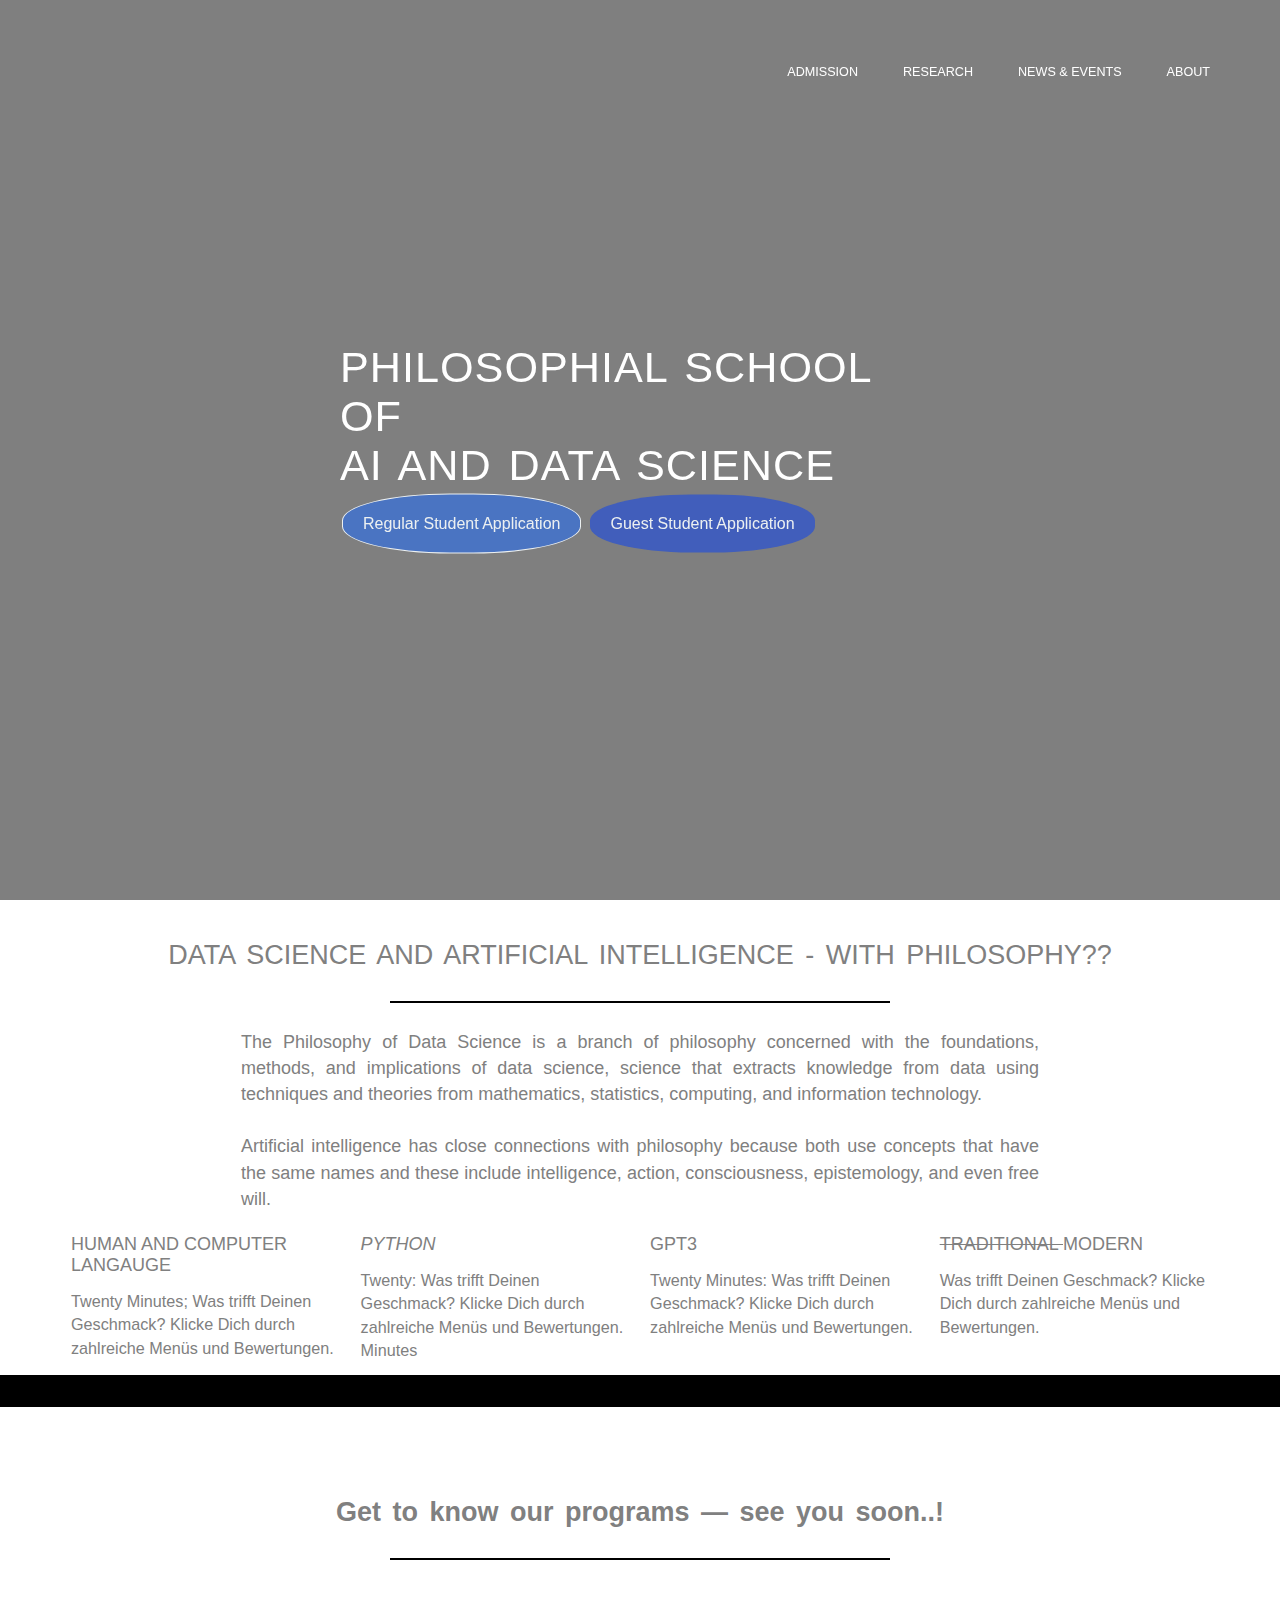
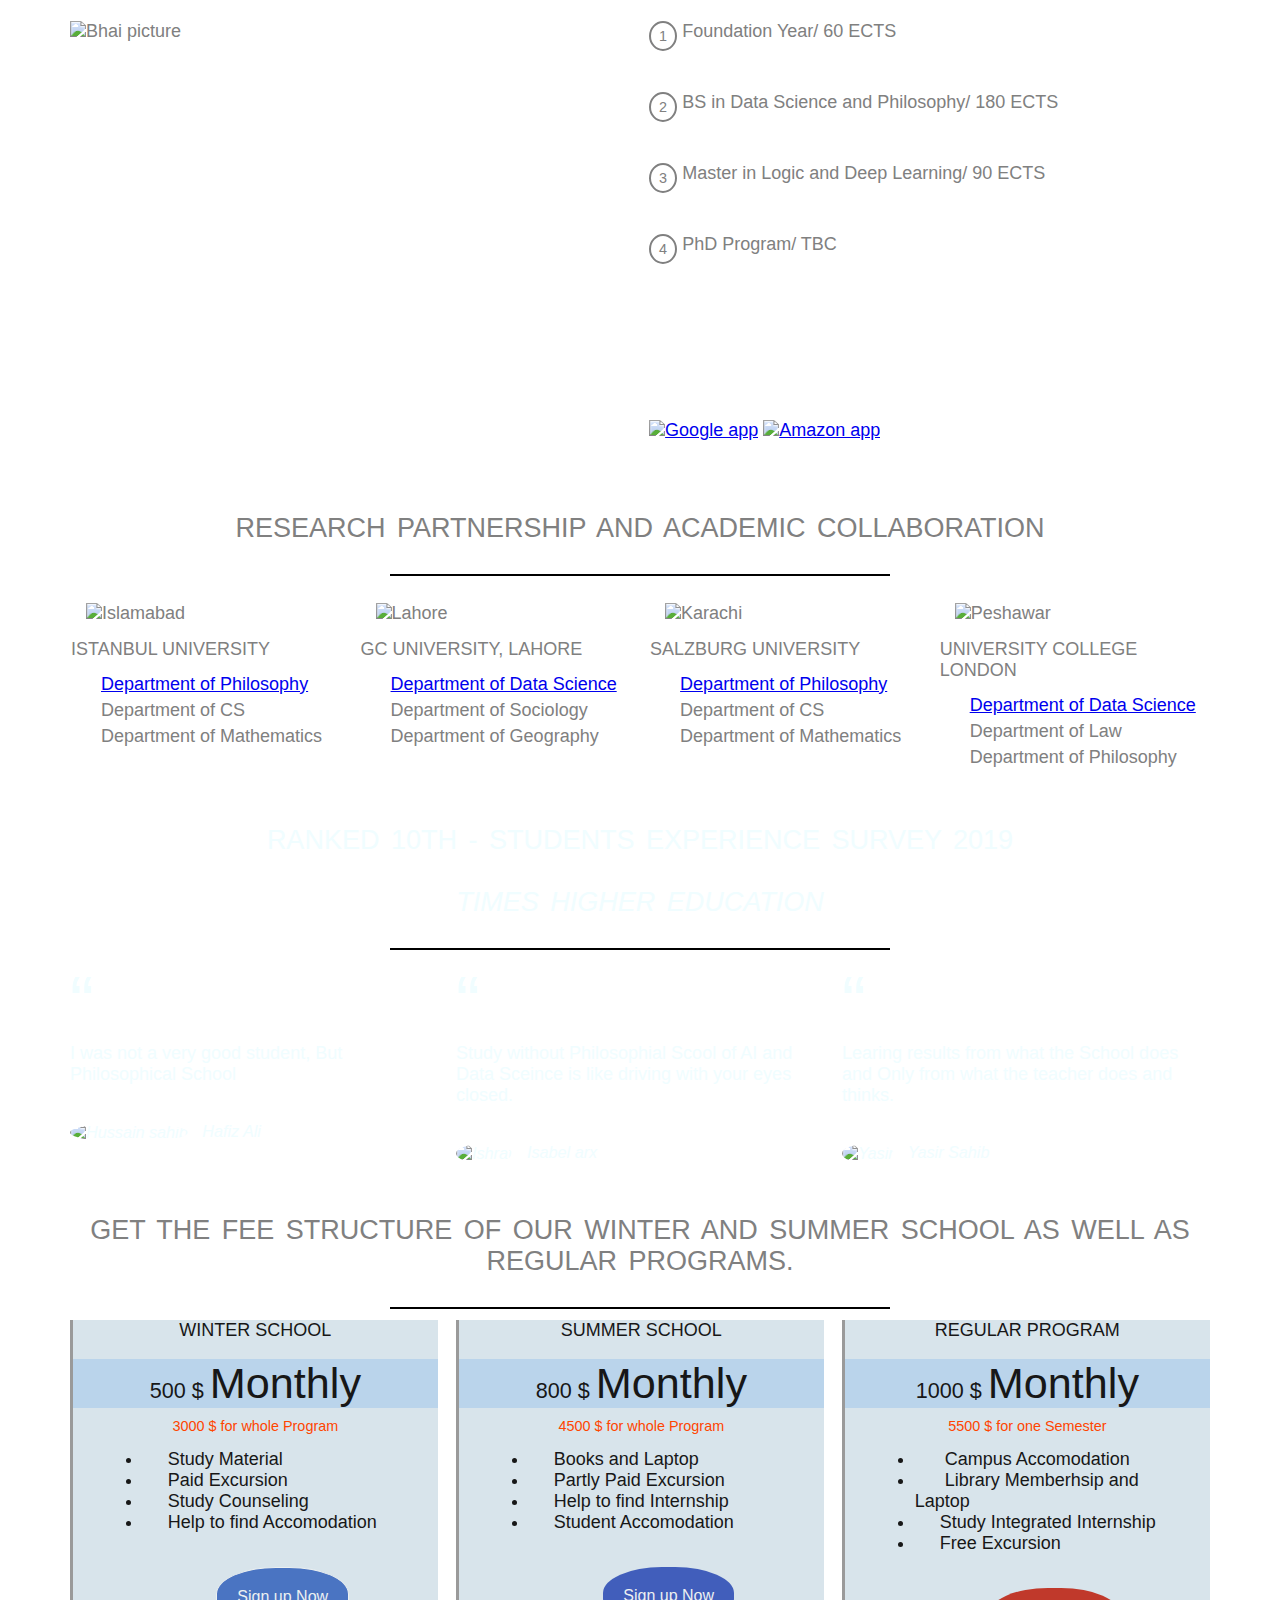
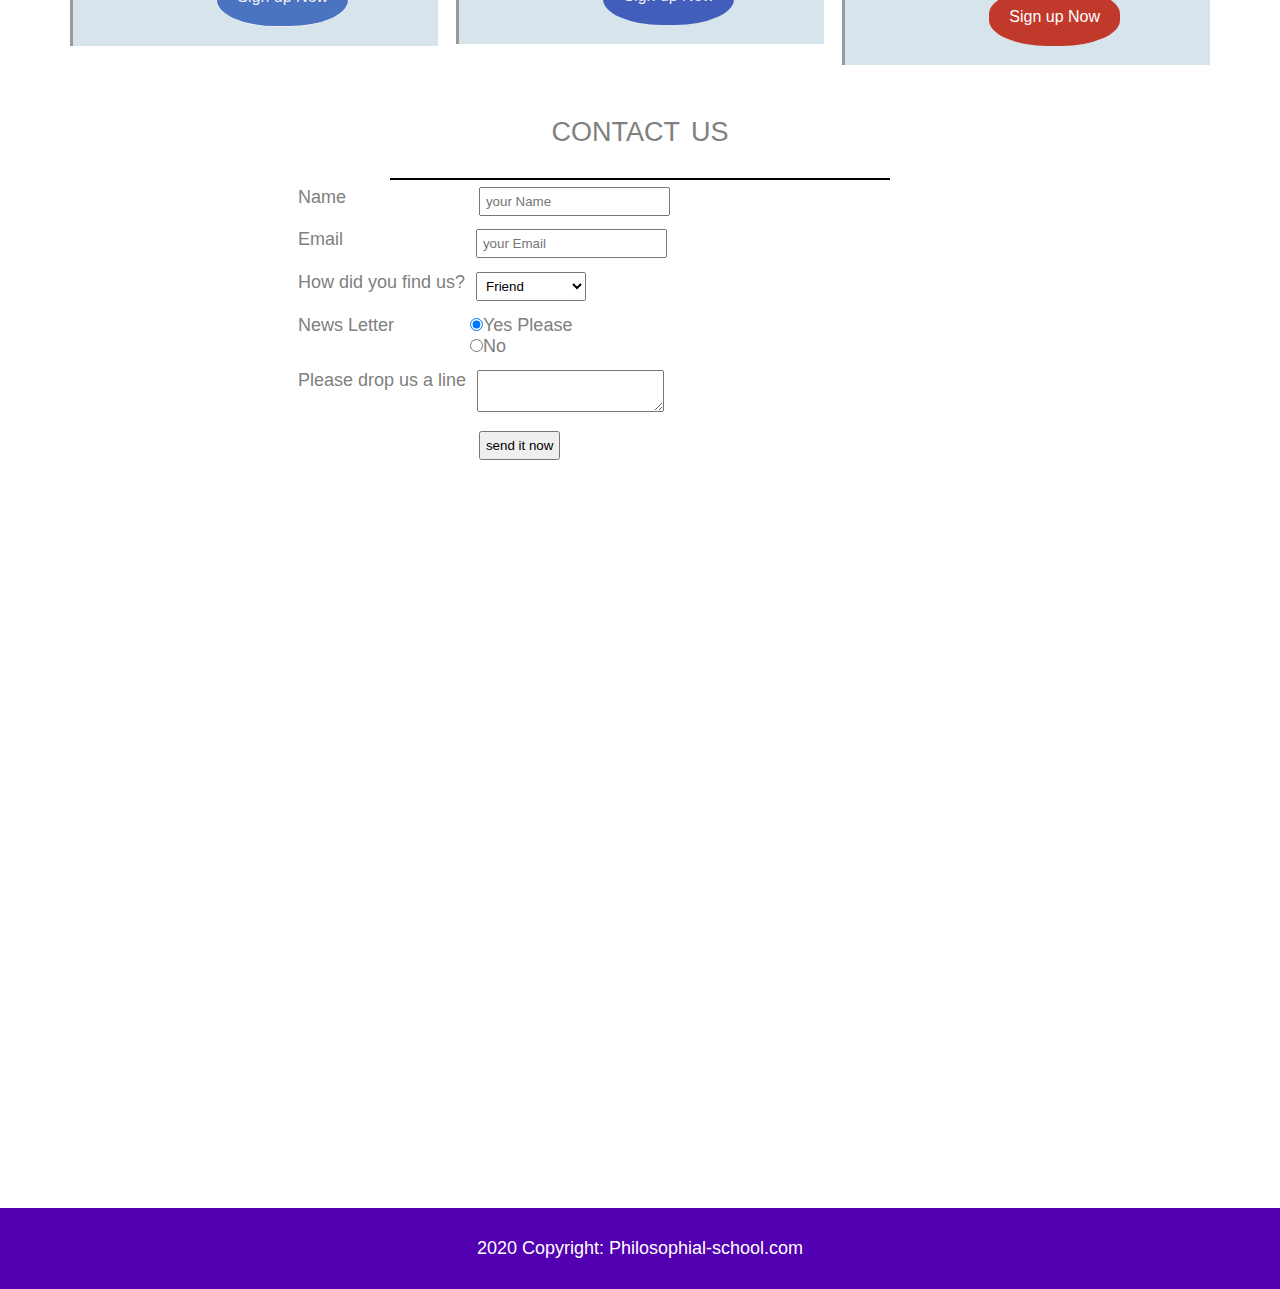
==== index.html @ 8d7e8875 "Add files via upload" ====
<!DOCTYPE html>
<html lang="en">
<Head>
    <link rel="stylesheet" type="text/css" href="grid.css">
    <link rel="stylesheet" type="text/css" href="style.css">
    <link rel="stylesheet" type="text/css" href="grid.css">
    <link rel="stylesheet" type="text/css" href="https://fonts.google.com/specimen/Lato?sidebar.open&selection.family=Lato:ital,wght@0,300;0,400;1,300;1,400;1,900">
    
    <title>Philosophy and AI</title>
    </Head>
    <header>
        <nav>
        <div class="row">
        
            <ul class="main-nav" >
            <li><a href="#"> Admission</a> </li>
            <li><a href="#"> Research</a> </li>
            <li><a href="#"> News & Events</a> </li>
            <li><a href="Assigment_Ali.html" target="_blank"> About</a> </li>
            </ul>
            </div>
        </nav>
        <div class="hero-text-box">
        <h1> Philosophial School <br>of <br>AI and Data Science</h1>
        <a  class="btn btn-full" href="Assigment_Ali.html" target="_blank" >Regular Student Application</a>
        <a class="btn btn-ghost" href="#">Guest Student Application </a>
        </div>
    </header>
    <Section class="section-features">
    
    <div class="row">
        <h2>Data Science and Artificial Intelligence - with Philosophy??</h2>
        <p class="long-copy">
            <br>
            The Philosophy of Data Science is a branch of philosophy concerned with the foundations, methods, and implications of data science, science that extracts knowledge from data using techniques and theories from mathematics, statistics, computing, and information technology.
            <br> <br> Artificial intelligence has close connections with philosophy because both use concepts that have the same names and these include intelligence, action, consciousness, epistemology, and even free will.
        
        </p>
        </div>
        <div class="row">
        <div class="col span-1-of-4 box">
        <i class="ion-umbrella icon-big"></i>

        <h3> <b> Human and Computer Langauge </b></h3>
            <p>Twenty Minutes; Was trifft Deinen Geschmack? Klicke Dich durch zahlreiche Menüs und Bewertungen.</p>
        </div>
        <div class="col span-1-of-4 box">
        <i class="ion-person-stalker icon-big"></i>
        <h3> <i> Python </i></h3>
            <p>Twenty: Was trifft Deinen Geschmack? Klicke Dich durch zahlreiche Menüs und Bewertungen. Minutes</p>
        </div>
        <div class="col span-1-of-4 box">
        <i class="ion-wifi icon-big"></i>
        <h3> <strong> GPT3 </strong></h3>
            <p>Twenty Minutes: Was trifft Deinen Geschmack? Klicke Dich durch zahlreiche Menüs und Bewertungen.</p>
        </div>
        <div class="col span-1-of-4 box ">
        <i class="ion-model-s icon-big"></i>
        <h3> <del> Traditional </del>Modern</h3>
            <p>Was trifft Deinen Geschmack? Klicke Dich durch zahlreiche Menüs und Bewertungen.</p>
        </div>
        </div>
    </Section>
    
    
    <Section class="family-photo">
       <ul class="photo-ammi clearfix">
        <li>  
           <figure class="Bhagan">
            <img src="pis/1.jpg">
            </figure>
           </li>
           <li>  
           <figure class="Bhagan">
            <img src="pis/2.jpg">
            </figure>
           </li>
           <li>  
           <figure class="Bhagan">
            <img src="pis/3.jpg">
            </figure>
           </li>
           <li>  
           <figure class="Bhagan">
            <img src="pis/4.jpg">
            </figure>
           </li>
              </ul>
        <ul  class="photo-ammi clearfix">
           <li>  
           <figure class="Bhagan">
            <img src="pis/5.jpg">
            </figure>
           </li>
           <li>  
           <figure class="Bhagan">
            <img src="pis/6.jpg">
            </figure>
           </li>
           <li>  
           <figure class="Bhagan">
            <img src="pis/7.jpg">
            </figure>
           </li>
           <li>  
           <figure class="Bhagan">
            <img src="pis/8.jpg">
            </figure>
           </li>
                      
        </ul>
        
    <Section class="step">
        <div class="row">
        <h4> Get to know our programs &mdash; see you soon..! </h4>
        </div>
    <div class="row">
        <div class="col span-1-of-2 "> 
        
            <img src="pis/bhai.jpg" height="500px" width="400px" alt="Bhai picture"  >
         </div>
        <div class="col span-1-of-2">  
           <div class="works-step">
           <div>1</div>
            <p> Foundation Year/ 60 ECTS</p>
            </div>
            <div class="works-step">
               <div>2</div>
                <p> BS in Data Science and Philosophy/ 180 ECTS</p> </div>
            <div class="works-step">
               <div>3</div>
                <p> Master in Logic and Deep Learning/ 90 ECTS</p>  </div>
            <div class="works-step">
               <div>4</div>
            <p> PhD Program/ TBC</p>
                </div
               </divs> 
        <a href="#" class="bt-app"><img src="pis/google.png"  alt="Google app"></a>    
        <a href="#" class="bt-app"><img src="pis/amazon.png" alt="Amazon app"></a>    
       
        </div>
        </div>
        </Section>    
    
    </Section>
        
    <Section class="sectionn-cities">
        <div class="row">
        <h2> Research Partnership and Academic Collaboration</h2>
        </div>
        <div class="row">
        <div class="col span-1-of-4 box">
            <img src="pis/isb.jpg" alt="Islamabad">
            <h3>Istanbul University</h3>
            <div class="city-features">
            <i class="ion-flag icon-small"></i>
            <a  href="#">Department of Philosophy</a> 
            </div>
            <div class="city-features">
            <i class="ion-funnel icon-small"></i>
                Department of CS
            </div><div class="city-features">
            <i class="ion-medkit icon-small"></i>
                Department of Mathematics
            </div>
            </div>
        <div class="col span-1-of-4 box">
            <img src="pis/Lahore.jpg" alt="Lahore">
            <h3>GC University, Lahore</h3>
            <div class="city-features">
            <i class="ion-flag icon-small"></i>
            <a  href="#">Department of Data Science</a> 

            </div>
            <div class="city-features">
            <i class="ion-funnel icon-small"></i>
                Department of Sociology
            </div><div class="city-features">
            <i class="ion-medkit icon-small"></i>
                Department of Geography
            </div>
            </div> 
        <div class="col span-1-of-4 box">
            <img src="pis/Karachi.jpg" alt="Karachi">
            <h3>Salzburg University</h3>
            <div class="city-features">
            <i class="ion-flag icon-small"></i>
            <a href="#">Department of Philosophy</a>    
            </div>
            <div class="city-features">
            <i class="ion-funnel icon-small"></i>
                Department of CS
            </div><div class="city-features">
            <i class="ion-medkit icon-small"></i>
                Department of Mathematics
            </div></div>
        <div class="col span-1-of-4 box">
            <img src="pis/pesh.jpg" alt="Peshawar">
            <h3>University College London</h3>
            <div class="city-features">
            <i class="ion-flag icon-small"></i>
            <a href="#">Department of Data Science</a>    
            </div>
            <div class="city-features">
            <i class="ion-funnel icon-small"></i>
                Department of Law
            </div>
            <div class="city-features">
            <i class="ion-medkit icon-small"></i>
                Department of Philosophy
            </div>
            </div>    
            
                
    </div>
             
        </Section>    
        
    <Section class="section-testimonials">
        <div class="row">
        <h2>Ranked 10th - Students Experience Survey 2019 <br><br> <i> Times Higher Education </i> </h2>
        <div class="row">
            <div class="col span-1-of-3 customer">
            <blockquote>I was not a very good student, But Philosophical School</blockquote>
                <cite><img src="pis/a.jpg" alt="Hussain sahib"> Hafiz Ali </cite>
            </div>
            <div class="col span-1-of-3 customer">
            <blockquote>Study without Philosophial Scool of AI and Data Sceince is like driving with your eyes closed.</blockquote>
                <cite><img src="pis/b.jpg" alt="Ishrat"> Isabel arx </cite>
            </div>
            <div class="col span-1-of-3 customer">
            <blockquote>Learing results from what the School does and Only from what the teacher does and thinks.</blockquote>
                <cite><img src="pis/c.jpg" alt="Yasir"> Yasir Sahib </cite>
            </div>
        </div>
        </div>
        
        </Section>    
    
<section clas="section-plan">
        <div class="row">
        <h2>Get the Fee Structure of our Winter and Summer School as well as Regular Programs.</h2>
    </div>
    <div class="row">
        <div class="col span-1-of-3">
            <div class="plan-box">
            <h3>Winter School</h3>
                <p class="plan-price">500 $ <span>Monthly</span> </p>
                <p class="plan-price-meal">3000 $ for whole Program </p>
               
                <div>
            <ul>
            <li><i class="ion-ios-wineglass icon-small"> </i>Study Material </li>
            <li><i class="ion-ios-lightbulb icon-small"> </i>Paid Excursion </li>
            <li><i class="ion-ios-paw icon-small"> </i>Study Counseling </li>
            <li><i class="ion-ios-recording icon-small"> </i>Help to find Accomodation </li>
            </ul>
        </div>
        <div>    
        <a href="#" class="btn btn-full">Sign up Now</a>
         </div> </div> 
        </div> <div class="col span-1-of-3">
            <div class="plan-box">
            <h3>Summer School</h3>
                <p class="plan-price">800 $ <span>Monthly</span> </p>
                <p class="plan-price-meal">4500 $ for whole Program </p>
               
                <div>
            <ul>
            <li><i class="ion-ios-wineglass icon-small"> </i>Books and Laptop </li>
            <li><i class="ion-ios-lightbulb icon-small"> </i>Partly Paid  Excursion </li>
            <li><i class="ion-ios-paw icon-small"> </i>Help to find Internship </li>
            <li><i class="ion-ios-recording icon-small"> </i>Student Accomodation </li>
            </ul>
        </div>
        <div>    
        <a href="#" class="btn btn-ghost">Sign up Now</a>
         </div> </div>
        </div> <div class="col span-1-of-3">
            <div class="plan-box">
            <h3>Regular program</h3>
                <p class="plan-price">1000 $ <span>Monthly</span> </p>
                <p class="plan-price-meal">5500 $ for one Semester </p>
               
                <div>
            <ul>
            <li><i class="ion-ios-wineglass icon-small"> </i> Campus Accomodation </li>
            <li><i class="ion-ios-lightbulb icon-small"> </i> Library Memberhsip and Laptop </li>
            <li><i class="ion-ios-paw icon-small"> </i>Study Integrated Internship </li>
            <li><i class="ion-ios-recording icon-small"> </i>Free Excursion </li>
            </ul>
        </div>
        <div>    
        <a href="#" class="btn btn-Ghost">Sign up Now</a>
         </div> </div>
        </div>            
            </div>    

            
        </section>
           <Section class"Contact-form">
           <div class="row">
           <h2>Contact Us</h2>
           </div>
           <div class="row">
           <form method="post" action="#" class="contact-form">
               <div class="row">
               <div class="col span 1-of-3">
                   <label for="name">Name</label>
               </div>
                <div class="col span 2-of-3">
                   <input type="text" name="name" id="name" Placeholder="your Name" required> 
                   </div>   
               
               </div>
               <div class="row">
               <div class="col span 1-of-3">
                   <label for="Email">Email </label>
                   </div> 
                <div class="col span 2-of-3">
                   <input type="Email" name="Email" id="Email" Placeholder="your Email"required>
                   </div>   
               
               </div>
               <div class="row">
               <div class="col span 1-of-3">
                   <label for="find-us">How did you find us?</label>
                   </div>
                <div class="col span 2-of-3">
                   <select name="find-us" id="find-us">
                    <Option name="Friend" id="friend">Friend</Option>
                    <Option name="Google" id="Google">Google</Option>
                    <Option name="add" id="add">Advertisment</Option>
                    
                    </select>
                   </div>   
               </div>
               
               
               
               <div class="row">  
                   
                   <div class="col span 1-of-3">       
                   <label for="checkbox">News Letter &nbsp;&nbsp;&nbsp;&nbsp;&nbsp;&nbsp;&nbsp;&nbsp;&nbsp;&nbsp;&nbsp;&nbsp;</label>
                   </div>
                   
               <div class="col span 2-of-3">  
                 <input type="radio" name="News" value="yes" id="news" checked ><label>Yes Please</label> <br>                     
                 <input type="radio" name="News" value="No" id="news"  unchecked ><label>No</label>                      
                   </div>
                       
                       
               </div>
                                      <div class="row">
               <div class="col span 1-of-3">
                   <label for="message">Please drop us a line</label>
                   </div>
                <div class="col span 2-of-3">
                   <textarea name="message" id="message" Placeholder=" your message"> </textarea>
                   </div>   
               
               </div>
               
               <div class="row">
               <div class="col span 1-of-3">
                   <label>&nbsp;</label>
                   </div>
                <div class="col span 2-of-3">
                   <input type="button" value="send it now">  <br> <br>
                   </div>   
               </div>
               
               </form>
               </div>        
        </Section>   
        <!--Google map-->
        <div id="map-container-google-3" class="z-depth-1-half map-container-3">
            <iframe src="https://maps.google.com/maps?q=warsaw&t=k&z=13&ie=UTF8&iwloc=&output=embed" frameborder="0" style="border:0" allowfullscreen>
            </iframe>
        </div>   
        <div>
    <div class="footer">
        <p>2020 Copyright: Philosophial-school.com</p>
        </div
---- grid.css ----
/*  SECTIONS  ============================================================================= */

.section {
	clear: both;
	padding: 0px;
	margin: 0px;
}

/*  GROUPING  ============================================================================= */

.row {
    zoom: 1; /* For IE 6/7 (trigger hasLayout) */
}

.row:before,
.row:after {
    content:"";
    display:table;
}
.row:after {
    clear:both;
}

/*  GRID COLUMN SETUP   ==================================================================== */

.col {
	display: block;
	float:left;
	margin: 1% 0 1% 1.6%;
}

.col:first-child { margin-left: 0; } /* all browsers except IE6 and lower */


/*  REMOVE MARGINS AS ALL GO FULL WIDTH AT 480 PIXELS */

@media only screen and (max-width: 480px) {
	.col { 
		/*margin: 1% 0 1% 0%;*/
        margin: 0;
	}
}


/*  GRID OF TWO   ============================================================================= */


.span-2-of-2 {
	width: 100%;
}

.span-1-of-2 {
	width: 49.2%;
}

/*  GO FULL WIDTH AT LESS THAN 480 PIXELS */

@media only screen and (max-width: 480px) {
	.span-2-of-2 {
		width: 100%; 
	}
	.span-1-of-2 {
		width: 100%; 
	}
}


/*  GRID OF THREE   ============================================================================= */

	
.span-3-of-3 {
	width: 100%; 
}

.span-2-of-3 {
	width: 66.13%; 
}

.span-1-of-3 {
	width: 32.26%; 
}


/*  GO FULL WIDTH AT LESS THAN 480 PIXELS */

@media only screen and (max-width: 480px) {
	.span-3-of-3 {
		width: 100%; 
	}
	.span-2-of-3 {
		width: 100%; 
	}
	.span-1-of-3 {
		width: 100%;
	}
}

/*  GRID OF FOUR   ============================================================================= */

	
.span-4-of-4 {
	width: 100%; 
}

.span-3-of-4 {
	width: 74.6%; 
}

.span-2-of-4 {
	width: 49.2%; 
}

.span-1-of-4 {
	width: 23.8%; 
}


/*  GO FULL WIDTH AT LESS THAN 480 PIXELS */

@media only screen and (max-width: 480px) {
	.span-4-of-4 {
		width: 100%; 
	}
	.span-3-of-4 {
		width: 100%; 
	}
	.span-2-of-4 {
		width: 100%; 
	}
	.span-1-of-4 {
		width: 100%; 
	}
}


/*  GRID OF FIVE   ============================================================================= */

	
.span-5-of-5 {
	width: 100%;
}

.span-4-of-5 {
  	width: 79.68%; 
}

.span-3-of-5 {
  	width: 59.36%; 
}

.span-2-of-5 {
  	width: 39.04%;
}

.span-1-of-5 {
  	width: 18.72%;
}


/*  GO FULL WIDTH AT LESS THAN 480 PIXELS */

@media only screen and (max-width: 480px) {
	.span-5-of-5 {
		width: 100%; 
	}
	.span-4-of-5 {
		width: 100%; 
	}
	.span-3-of-5 {
		width: 100%; 
	}
	.span-2-of-5 {
		width: 100%; 
	}
	.span-1-of-5 {
		width: 100%; 
	}
}


/*  GRID OF SIX   ============================================================================= */


.span-6-of-6 {
	width: 100%;
}

.span-5-of-6 {
  	width: 83.06%;
}

.span-4-of-6 {
  	width: 66.13%;
}

.span-3-of-6 {
  	width: 49.2%;
}

.span-2-of-6 {
  	width: 32.26%;
}

.span-1-of-6 {
  	width: 15.33%;
}


/*  GO FULL WIDTH AT LESS THAN 480 PIXELS */

@media only screen and (max-width: 480px) {
	.span-6-of-6 {
		width: 100%; 
	}
	.span-5-of-6 {
		width: 100%; 
	}
	.span-4-of-6 {
		width: 100%; 
	}
	.span-3-of-6 {
		width: 100%; 
	}
	.span-2-of-6 {
		width: 100%; 
	}
	.span-1-of-6 {
		width: 100%; 
	}
}



/*  GRID OF SEVEN   ============================================================================= */


.span-7-of-7 {
	width: 100%;
}

.span-6-of-7 {
	width: 85.48%;
}

.span-5-of-7 {
  	width: 70.97%;
}

.span-4-of-7 {
  	width: 56.45%;
}

.span-3-of-7 {
  	width: 41.94%;
}

.span-2-of-7 {
  	width: 27.42%;
}

.span-1-of-7 {
  	width: 12.91%;
}


/*  GO FULL WIDTH AT LESS THAN 480 PIXELS */

@media only screen and (max-width: 480px) {
	.span-7-of-7 {
		width: 100%; 
	}
	.span-6-of-7 {
		width: 100%; 
	}
	.span-5-of-7 {
		width: 100%; 
	}
	.span-4-of-7 {
		width: 100%; 
	}
	.span-3-of-7 {
		width: 100%; 
	}
	.span-2-of-7 {
		width: 100%; 
	}
	.span-1-of-7 {
		width: 100%; 
	}
}


/*  GRID OF EIGHT   ============================================================================= */

	
.span-8-of-8 {
	width: 100%;
}

.span-7-of-8 {
	width: 87.3%; 
}

.span-6-of-8 {
	width: 74.6%; 
}

.span-5-of-8 {
	width: 61.9%; 
}

.span-4-of-8 {
	width: 49.2%; 
}

.span-3-of-8 {
	width: 36.5%;
}

.span-2-of-8 {
	width: 23.8%; 
}

.span-1-of-8 {
	width: 11.1%; 
}


/*  GO FULL WIDTH AT LESS THAN 480 PIXELS */

@media only screen and (max-width: 480px) {
	.span-8-of-8 {
		width: 100%; 
	}
	.span-7-of-8 {
		width: 100%; 
	}
	.span-6-of-8 {
		width: 100%; 
	}
	.span-5-of-8 {
		width: 100%; 
	}
	.span-4-of-8 {
		width: 100%; 
	}
	.span-3-of-8 {
		width: 100%; 
	}
	.span-2-of-8 {
		width: 100%; 
	}
	.span-1-of-8 {
		width: 100%; 
	}
}


/*  GRID OF NINE   ============================================================================= */


.span-9-of-9 {
	width: 100%;
}

.span-8-of-9 {
	width: 88.71%;
}

.span-7-of-9 {
	width: 77.42%; 
}

.span-6-of-9 {
	width: 66.13%; 
}

.span-5-of-9 {
	width: 54.84%; 
}

.span-4-of-9 {
	width: 43.55%; 
}

.span-3-of-9 {
	width: 32.26%;
}

.span-2-of-9 {
	width: 20.97%; 
}

.span-1-of-9 {
	width: 9.68%; 
}


/*  GO FULL WIDTH AT LESS THAN 480 PIXELS */

@media only screen and (max-width: 480px) {
	.span-9-of-9 {
		width: 100%; 
	}
	.span-8-of-9 {
		width: 100%; 
	}
	.span-7-of-9 {
		width: 100%; 
	}
	.span-6-of-9 {
		width: 100%; 
	}
	.span-5-of-9 {
		width: 100%; 
	}
	.span-4-of-9 {
		width: 100%; 
	}
	.span-3-of-9 {
		width: 100%; 
	}
	.span-2-of-9 {
		width: 100%; 
	}
	.span-1-of-9 {
		width: 100%; 
	}
}


/*  GRID OF TEN   ============================================================================= */


.span-10-of-10 {
	width: 100%;
}

.span-9-of-10 {
	width: 89.84%;
}

.span-8-of-10 {
	width: 79.68%;
}

.span-7-of-10 {
	width: 69.52%; 
}

.span-6-of-10 {
	width: 59.36%; 
}

.span-5-of-10 {
	width: 49.2%; 
}

.span-4-of-10 {
	width: 39.04%; 
}

.span-3-of-10 {
	width: 28.88%;
}

.span-2-of-10 {
	width: 18.72%; 
}

.span-1-of-10 {
	width: 8.56%; 
}


/*  GO FULL WIDTH AT LESS THAN 480 PIXELS */

@media only screen and (max-width: 480px) {
	.span-10-of-10 {
		width: 100%; 
	}
	.span-9-of-10 {
		width: 100%; 
	}
	.span-8-of-10 {
		width: 100%; 
	}
	.span-7-of-10 {
		width: 100%; 
	}
	.span-6-of-10 {
		width: 100%; 
	}
	.span-5-of-10 {
		width: 100%; 
	}
	.span-4-of-10 {
		width: 100%; 
	}
	.span-3-of-10 {
		width: 100%; 
	}
	.span-2-of-10 {
		width: 100%; 
	}
	.span-1-of-10 {
		width: 100%; 
	}
}


/*  GRID OF ELEVEN   ============================================================================= */

.span-11-of-11 {
	width: 100%;
}

.span-10-of-11 {
	width: 90.76%;
}

.span-9-of-11 {
	width: 81.52%;
}

.span-8-of-11 {
	width: 72.29%;
}

.span-7-of-11 {
	width: 63.05%; 
}

.span-6-of-11 {
	width: 53.81%; 
}

.span-5-of-11 {
	width: 44.58%; 
}

.span-4-of-11 {
	width: 35.34%; 
}

.span-3-of-11 {
	width: 26.1%;
}

.span-2-of-11 {
	width: 16.87%; 
}

.span-1-of-11 {
	width: 7.63%; 
}


/*  GO FULL WIDTH AT LESS THAN 480 PIXELS */

@media only screen and (max-width: 480px) {
	.span-11-of-11 {
		width: 100%; 
	}
	.span-10-of-11 {
		width: 100%; 
	}
	.span-9-of-11 {
		width: 100%; 
	}
	.span-8-of-11 {
		width: 100%; 
	}
	.span-7-of-11 {
		width: 100%; 
	}
	.span-6-of-11 {
		width: 100%; 
	}
	.span-5-of-11 {
		width: 100%; 
	}
	.span-4-of-11 {
		width: 100%; 
	}
	.span-3-of-11 {
		width: 100%; 
	}
	.span-2-of-11 {
		width: 100%; 
	}
	.span-1-of-11 {
		width: 100%; 
	}
}


/*  GRID OF TWELVE   ============================================================================= */

.span-12-of-12 {
	width: 100%;
}

.span-11-of-12 {
	width: 91.53%;
}

.span-10-of-12 {
	width: 83.06%;
}

.span-9-of-12 {
	width: 74.6%;
}

.span-8-of-12 {
	width: 66.13%;
}

.span-7-of-12 {
	width: 57.66%; 
}

.span-6-of-12 {
	width: 49.2%; 
}

.span-5-of-12 {
	width: 40.73%; 
}

.span-4-of-12 {
	width: 32.26%; 
}

.span-3-of-12 {
	width: 23.8%;
}

.span-2-of-12 {
	width: 15.33%; 
}

.span-1-of-12 {
	width: 6.86%; 
}


/*  GO FULL WIDTH AT LESS THAN 480 PIXELS */

@media only screen and (max-width: 480px) {
	.span-12-of-12 {
		width: 100%; 
	}
	.span-11-of-12 {
		width: 100%; 
	}
	.span-10-of-12 {
		width: 100%; 
	}
	.span-9-of-12 {
		width: 100%; 
	}
	.span-8-of-12 {
		width: 100%; 
	}
	.span-7-of-12 {
		width: 100%; 
	}
	.span-6-of-12 {
		width: 100%; 
	}
	.span-5-of-12 {
		width: 100%; 
	}
	.span-4-of-12 {
		width: 100%; 
	}
	.span-3-of-12 {
		width: 100%; 
	}
	.span-2-of-12 {
		width: 100%; 
	}
	.span-1-of-12 {
		width: 100%; 
	}
}
---- style.css ----
*{
    margin: 0;
    padding: 0;
    box-sizing: border-box;
}
html {
    background-color: none;
    color: grey;
    font-family: arial;
    font-weight: 300;
    font-size: 18px;
    text-rendering: optimizeLegibility;
}


.clearfix{zoom: 1}
.clearfix:after {
    clear: both;
    content: '.';
    content: close-quote;
    display: block;
    height: 0;
    visibility: hidden;
}

/*...........Reusable........*/

.row {
    max-width: 1140px;
    margin: 0 auto;
}

.section{
    
    padding: 80pc 0;
}


.box{
    
    padding: 1px;
}
/*...........Header........*/


header {
    background-image: linear-gradient( rgba(0, 0, 0, 0.5), rgba(0, 0, 0, 0.5) ), url(Sid.jpg); 
    background-size: cover;
    background-position:center;
    height: 100vh;
    text-decoration-color: white;
    background-attachment: fixed;
 }

/*...........HeroText........*/


.hero-text-box{
    color: white;
    position: absolute;
    width: 600px;
    top: 50%;
    left: 50%;
    transform: translate(-50%,-50%)
}

/*...........Headings........*/

h1, h2, h3 {
    
    font-weight: 300;
    text-transform: uppercase;
}

h1{
    margin: #fff;
    color: white;
    font-size: 240%;
    font-weight: 300;
    transform: uppercase;   
    letter-spacing: 1px;
    word-spacing: 4px;
}
h2{
    font-size: 150%;
    transform: uppercase;
    letter-spacing: 0;
    word-spacing: 4px;
    text-align: center; 
    margin-top: 40px;
}
h3{
    font-size: 100%;
    margin-bottom: 5%;
}

h2:after{
    display: block;
    height: 2px;
    background-color: black;
    content: "";
    width: 500px;
    margin: 0 auto;
    margin-top: 30px;

}

h4 {
    font-size: 150%;
    transform: uppercase;
    letter-spacing: 0;
    word-spacing: 4px;
    text-align: center; 
    margin-bottom: 50px;
    margin-top: 50px;
}
h4:after{
    display: block;
    height: 2px;
    background-color: black;
    content: "";
    width: 500px;
    margin: 0 auto;
    margin-top: 30px;

}

/*...........Generics Links........*/

a:link,
a:visited {
    text-decoration: none
    color: orange;
    padding-bottom: 1px;
    border-bottom: 1px solid transparent;
}

a:hover,
a:active{
   color: orange;
    border-bottom: 1px solid black;
}


/*...........Paragraph........*/

.long-copy{
    
    line-height: 145%;
    width: 70%;
    margin-left: 15%;
    margin-right: 15%;
    text-align: justify;
}

.box p {
    
    font-size: 90%;
    line-height: 145%;
}

/*...........Icons........*/
.icon-big{
    
    font-size: 400%;
    display: block;
    color: forestgreen;
    margin-bottom: 10px;
    margin-top: 10px;
}

.icon-small  {
    display: inline-block;
    width: 25px;
    text-align: center;
    font-size: 100%;
    line-height: 120%;
    vertical-align: middle;
    color: orange;
    margin-top: -4px;
        
}
/*..............Button................*/

.btn:link,
.btn:visited,
input [type="button"]{
  background-color: #c0392b;
  border: none;
  color: white;
  padding: 20px;
  text-align: center;
  text-decoration: none;
  display: inline-block;
  font-size: 16px;
  margin: 4px 2px;
  border-radius: 45%;
}
.btn-full:link,
.btn-full:visited,
input [type="button"]{
    background-color: rgb(74, 116, 194);
    color: #ecf0f1;
    border: 1px solid #ecf0f1;
}
.btn-ghost:link,
.btn-ghost:visited{
    color: #ecf0f1;
    background-color: rgb(65, 94, 187);
    scroll-behavior: smooth;
}
.btn-full:hover,
.btn-full:active,
input [type="button"]:hover,
input [type="button"]:active{
    border: 1px solid #27ae60;
    color: rgb(61, 102, 180);
    background-color: #2980b9;
}
.btn-ghost:hover,
.btn-ghost:active{
    border: 1px solid #2980b9;
    color: rgb(56, 70, 153);
    background-color: #27ae60;
}

.bt-app:link,
.bt-app:visited{
    border: 0px;
}

.app-screen img{
    
    height: 50%;
    width: auto;
}
/*...........Logo........*/


.logo{
    height: 100px;
    width: auto;
    float: left;
    margin-top: 20px;
}

/*...........NavBar........*/

.main-nav{
    top: 0%;
    position: sticky;
    float: right;
    list-style: none;
    margin-top: 60px;
    position: sticky;

}


.main-nav li{
    display: inline-block;
    margin-left: 40px;
}
.main-nav li a:link,
.main-nav li a:visited{
    color: white;
    padding: 8px 0;
    text-decoration: none;
    text-transform: uppercase;
    font-size: 70%;
    border-bottom: 2px solid transparent;
    transition: border-bottom 0.02px;
}
.main-nav li a:hover,
.main-nav li a:active{
    border-bottom: 2px solid #27ae60;
}
.h3{
    font-family: fantasy;
}

/*...........Photo-Albumb........*/

.family-photo {
    width: 100%;
    list-style: none; 
    margin-bottom: 20px;
}
.photo-ammi li {
    width: 25%;
    display: block;
    float: left;
    overflow: hidden;
}
.Bhagan{
    background-color: black;
    overflow: hidden;
    width: 100%;
    margin: 0;
}

.Bhagan img {
    opacity: 0.7;
    width:100%;
    padding: 0;
    height:auto;
    margin: 0;
    float: left;
    transform: scale(1.15);
    transition: transform(0.05s) opacity 0.5s;
    
}
.Bhagan img:hover {
    opacity: 1;
    transform: scale(1.03);
}

/*...........Step and how it works........*/
.step {
    margin-top: 40px;
    margin-bottom: 20px;
}

.step-box: first-child{
    text-align: right;
    
    
    
}
.step-box: last-child{
    text-align: left;
    
}
.work-step: last-of-type {
    margin-bottom: 90px;
}
.bhai-screen img {
    width: 80px;
    height: 100px
}
.works-step {
    margin-bottom: 50px;
}

.works-step div {
    color: gery;
    border: 2px solid grey;
    display:inline-block;
    border-radius: 110%;
    height: 5%;
    width: 5%;
    text-align: center;
    padding: 5px;
    float: left;
    font-size: 80%;
    margin-right: 5px;
}
.bt-app img {
     height: 100px;
     width:  170px;
    margin-top: 115px;
}

/*...........Cities Setion........*/
 
.box img {
    width: 90%;
    height: auto;
    margin: 15px;
}
.city-features {
    margin-bottom: 5px;
}


/*...........Customer review........*/

.customer img {
    width: 15%;
    border-radius: 50%;
    margin-right: 10px;
    vertical-align: middle;
}
.section-testimonials {
    background-image: linear-gradient(rgba(0, 0, 0, 0.59), rgba(0, 0, 0, 0.59)),url(pis/back-cust.jpg);
    background-size: cover;
    color: #f0fdff;
    background-attachment: fixed;
}
.blockqoute {
    padding:2%;
    font-style: italic;
    line-height: 145%;
    position: relative;
}
cite{
    font-size: 90%;
    margin-top: 10%;
    display: block;
}
cutomer image {
    height: 45%;
    border-radius: 50%;
    margin-right: 10px;
    vertical-align: middle;
}
blockquote:before{
    content:"\201C";
    font-size: 400%;
    display: block;
    position: absolute
    top: -155px;
    left: -3;
    
}

/*..............Section-Price................*/

.section-plan {
    background-color: #433728;
    
    
}
.plan-box {
    background-color: #d8e4eb;
    text-decoration-color: blue; 
    width: 100%;
    color: #171717;
    margin-right: 15%;
    text-align: center;
    border-left-style: inset;
}
.plan-box div{
    padding: 15px;
    background-color: #97bcc6
    width: 90%;
    margin-left: 15%;
}
.plan-box div:first-child{
    background-color: #e0edf0;
}
.plan-box div:last-child{
    text-align:center;
    border-bottom-right-radius: 15px;
    
}
.plan-price{
    text-align: center;
    background-color: #bad4eb;
    font-size: 120%;
    margin-bottom: 10px;
    font-weight: 10px
}
.plan-price-meal{
    font-size: 80%;
    color: orangered;
}
.plan-price span{
    font-size: 200%;
    font-weight: 300;
}
.plan-box ul li {
    background-color: rgb(183, 209, 232)
    padding: 5px 0;
    box-sizing: border-box;
    text-align: left;
}


/*..............Contact for................*/

.contact-form{
    
    width: 60%;
    margin: 0 auto;
   
    
}

select,
input,
textarea{    
padding: 5px; 
box-sizing: border-box;    
}
input[type="text"],
input[type="Email"]{
    margin-left: 122px;
}

input[type="button"] {
    margin-left: 165px;
    cursor: pointer;
}




input[type="checkbox"]
input[type="checkbox"]:last-child{

position: relative;
align-items: baseline;    
top: 2PX;  
padding: 110px;
margin-left: 120px; 
    
}

.map-container-3{
    overflow:hidden;
    padding-bottom:56.25%;
    position:relative;
    height:0;
    }
    .map-container-3 iframe{
    left:0;
    top:0;
    height:70%;
    width:100%;
    position:absolute;
    }


    .footer {
        left: 0;
        bottom: 0;
        padding: 30px;
        width: 100%;
        background-color: rgb(82, 0, 177);
        color: white;
        text-align: center;
      }
---- grid.css ----
/*  SECTIONS  ============================================================================= */

.section {
	clear: both;
	padding: 0px;
	margin: 0px;
}

/*  GROUPING  ============================================================================= */

.row {
    zoom: 1; /* For IE 6/7 (trigger hasLayout) */
}

.row:before,
.row:after {
    content:"";
    display:table;
}
.row:after {
    clear:both;
}

/*  GRID COLUMN SETUP   ==================================================================== */

.col {
	display: block;
	float:left;
	margin: 1% 0 1% 1.6%;
}

.col:first-child { margin-left: 0; } /* all browsers except IE6 and lower */


/*  REMOVE MARGINS AS ALL GO FULL WIDTH AT 480 PIXELS */

@media only screen and (max-width: 480px) {
	.col { 
		/*margin: 1% 0 1% 0%;*/
        margin: 0;
	}
}


/*  GRID OF TWO   ============================================================================= */


.span-2-of-2 {
	width: 100%;
}

.span-1-of-2 {
	width: 49.2%;
}

/*  GO FULL WIDTH AT LESS THAN 480 PIXELS */

@media only screen and (max-width: 480px) {
	.span-2-of-2 {
		width: 100%; 
	}
	.span-1-of-2 {
		width: 100%; 
	}
}


/*  GRID OF THREE   ============================================================================= */

	
.span-3-of-3 {
	width: 100%; 
}

.span-2-of-3 {
	width: 66.13%; 
}

.span-1-of-3 {
	width: 32.26%; 
}


/*  GO FULL WIDTH AT LESS THAN 480 PIXELS */

@media only screen and (max-width: 480px) {
	.span-3-of-3 {
		width: 100%; 
	}
	.span-2-of-3 {
		width: 100%; 
	}
	.span-1-of-3 {
		width: 100%;
	}
}

/*  GRID OF FOUR   ============================================================================= */

	
.span-4-of-4 {
	width: 100%; 
}

.span-3-of-4 {
	width: 74.6%; 
}

.span-2-of-4 {
	width: 49.2%; 
}

.span-1-of-4 {
	width: 23.8%; 
}


/*  GO FULL WIDTH AT LESS THAN 480 PIXELS */

@media only screen and (max-width: 480px) {
	.span-4-of-4 {
		width: 100%; 
	}
	.span-3-of-4 {
		width: 100%; 
	}
	.span-2-of-4 {
		width: 100%; 
	}
	.span-1-of-4 {
		width: 100%; 
	}
}


/*  GRID OF FIVE   ============================================================================= */

	
.span-5-of-5 {
	width: 100%;
}

.span-4-of-5 {
  	width: 79.68%; 
}

.span-3-of-5 {
  	width: 59.36%; 
}

.span-2-of-5 {
  	width: 39.04%;
}

.span-1-of-5 {
  	width: 18.72%;
}


/*  GO FULL WIDTH AT LESS THAN 480 PIXELS */

@media only screen and (max-width: 480px) {
	.span-5-of-5 {
		width: 100%; 
	}
	.span-4-of-5 {
		width: 100%; 
	}
	.span-3-of-5 {
		width: 100%; 
	}
	.span-2-of-5 {
		width: 100%; 
	}
	.span-1-of-5 {
		width: 100%; 
	}
}


/*  GRID OF SIX   ============================================================================= */


.span-6-of-6 {
	width: 100%;
}

.span-5-of-6 {
  	width: 83.06%;
}

.span-4-of-6 {
  	width: 66.13%;
}

.span-3-of-6 {
  	width: 49.2%;
}

.span-2-of-6 {
  	width: 32.26%;
}

.span-1-of-6 {
  	width: 15.33%;
}


/*  GO FULL WIDTH AT LESS THAN 480 PIXELS */

@media only screen and (max-width: 480px) {
	.span-6-of-6 {
		width: 100%; 
	}
	.span-5-of-6 {
		width: 100%; 
	}
	.span-4-of-6 {
		width: 100%; 
	}
	.span-3-of-6 {
		width: 100%; 
	}
	.span-2-of-6 {
		width: 100%; 
	}
	.span-1-of-6 {
		width: 100%; 
	}
}



/*  GRID OF SEVEN   ============================================================================= */


.span-7-of-7 {
	width: 100%;
}

.span-6-of-7 {
	width: 85.48%;
}

.span-5-of-7 {
  	width: 70.97%;
}

.span-4-of-7 {
  	width: 56.45%;
}

.span-3-of-7 {
  	width: 41.94%;
}

.span-2-of-7 {
  	width: 27.42%;
}

.span-1-of-7 {
  	width: 12.91%;
}


/*  GO FULL WIDTH AT LESS THAN 480 PIXELS */

@media only screen and (max-width: 480px) {
	.span-7-of-7 {
		width: 100%; 
	}
	.span-6-of-7 {
		width: 100%; 
	}
	.span-5-of-7 {
		width: 100%; 
	}
	.span-4-of-7 {
		width: 100%; 
	}
	.span-3-of-7 {
		width: 100%; 
	}
	.span-2-of-7 {
		width: 100%; 
	}
	.span-1-of-7 {
		width: 100%; 
	}
}


/*  GRID OF EIGHT   ============================================================================= */

	
.span-8-of-8 {
	width: 100%;
}

.span-7-of-8 {
	width: 87.3%; 
}

.span-6-of-8 {
	width: 74.6%; 
}

.span-5-of-8 {
	width: 61.9%; 
}

.span-4-of-8 {
	width: 49.2%; 
}

.span-3-of-8 {
	width: 36.5%;
}

.span-2-of-8 {
	width: 23.8%; 
}

.span-1-of-8 {
	width: 11.1%; 
}


/*  GO FULL WIDTH AT LESS THAN 480 PIXELS */

@media only screen and (max-width: 480px) {
	.span-8-of-8 {
		width: 100%; 
	}
	.span-7-of-8 {
		width: 100%; 
	}
	.span-6-of-8 {
		width: 100%; 
	}
	.span-5-of-8 {
		width: 100%; 
	}
	.span-4-of-8 {
		width: 100%; 
	}
	.span-3-of-8 {
		width: 100%; 
	}
	.span-2-of-8 {
		width: 100%; 
	}
	.span-1-of-8 {
		width: 100%; 
	}
}


/*  GRID OF NINE   ============================================================================= */


.span-9-of-9 {
	width: 100%;
}

.span-8-of-9 {
	width: 88.71%;
}

.span-7-of-9 {
	width: 77.42%; 
}

.span-6-of-9 {
	width: 66.13%; 
}

.span-5-of-9 {
	width: 54.84%; 
}

.span-4-of-9 {
	width: 43.55%; 
}

.span-3-of-9 {
	width: 32.26%;
}

.span-2-of-9 {
	width: 20.97%; 
}

.span-1-of-9 {
	width: 9.68%; 
}


/*  GO FULL WIDTH AT LESS THAN 480 PIXELS */

@media only screen and (max-width: 480px) {
	.span-9-of-9 {
		width: 100%; 
	}
	.span-8-of-9 {
		width: 100%; 
	}
	.span-7-of-9 {
		width: 100%; 
	}
	.span-6-of-9 {
		width: 100%; 
	}
	.span-5-of-9 {
		width: 100%; 
	}
	.span-4-of-9 {
		width: 100%; 
	}
	.span-3-of-9 {
		width: 100%; 
	}
	.span-2-of-9 {
		width: 100%; 
	}
	.span-1-of-9 {
		width: 100%; 
	}
}


/*  GRID OF TEN   ============================================================================= */


.span-10-of-10 {
	width: 100%;
}

.span-9-of-10 {
	width: 89.84%;
}

.span-8-of-10 {
	width: 79.68%;
}

.span-7-of-10 {
	width: 69.52%; 
}

.span-6-of-10 {
	width: 59.36%; 
}

.span-5-of-10 {
	width: 49.2%; 
}

.span-4-of-10 {
	width: 39.04%; 
}

.span-3-of-10 {
	width: 28.88%;
}

.span-2-of-10 {
	width: 18.72%; 
}

.span-1-of-10 {
	width: 8.56%; 
}


/*  GO FULL WIDTH AT LESS THAN 480 PIXELS */

@media only screen and (max-width: 480px) {
	.span-10-of-10 {
		width: 100%; 
	}
	.span-9-of-10 {
		width: 100%; 
	}
	.span-8-of-10 {
		width: 100%; 
	}
	.span-7-of-10 {
		width: 100%; 
	}
	.span-6-of-10 {
		width: 100%; 
	}
	.span-5-of-10 {
		width: 100%; 
	}
	.span-4-of-10 {
		width: 100%; 
	}
	.span-3-of-10 {
		width: 100%; 
	}
	.span-2-of-10 {
		width: 100%; 
	}
	.span-1-of-10 {
		width: 100%; 
	}
}


/*  GRID OF ELEVEN   ============================================================================= */

.span-11-of-11 {
	width: 100%;
}

.span-10-of-11 {
	width: 90.76%;
}

.span-9-of-11 {
	width: 81.52%;
}

.span-8-of-11 {
	width: 72.29%;
}

.span-7-of-11 {
	width: 63.05%; 
}

.span-6-of-11 {
	width: 53.81%; 
}

.span-5-of-11 {
	width: 44.58%; 
}

.span-4-of-11 {
	width: 35.34%; 
}

.span-3-of-11 {
	width: 26.1%;
}

.span-2-of-11 {
	width: 16.87%; 
}

.span-1-of-11 {
	width: 7.63%; 
}


/*  GO FULL WIDTH AT LESS THAN 480 PIXELS */

@media only screen and (max-width: 480px) {
	.span-11-of-11 {
		width: 100%; 
	}
	.span-10-of-11 {
		width: 100%; 
	}
	.span-9-of-11 {
		width: 100%; 
	}
	.span-8-of-11 {
		width: 100%; 
	}
	.span-7-of-11 {
		width: 100%; 
	}
	.span-6-of-11 {
		width: 100%; 
	}
	.span-5-of-11 {
		width: 100%; 
	}
	.span-4-of-11 {
		width: 100%; 
	}
	.span-3-of-11 {
		width: 100%; 
	}
	.span-2-of-11 {
		width: 100%; 
	}
	.span-1-of-11 {
		width: 100%; 
	}
}


/*  GRID OF TWELVE   ============================================================================= */

.span-12-of-12 {
	width: 100%;
}

.span-11-of-12 {
	width: 91.53%;
}

.span-10-of-12 {
	width: 83.06%;
}

.span-9-of-12 {
	width: 74.6%;
}

.span-8-of-12 {
	width: 66.13%;
}

.span-7-of-12 {
	width: 57.66%; 
}

.span-6-of-12 {
	width: 49.2%; 
}

.span-5-of-12 {
	width: 40.73%; 
}

.span-4-of-12 {
	width: 32.26%; 
}

.span-3-of-12 {
	width: 23.8%;
}

.span-2-of-12 {
	width: 15.33%; 
}

.span-1-of-12 {
	width: 6.86%; 
}


/*  GO FULL WIDTH AT LESS THAN 480 PIXELS */

@media only screen and (max-width: 480px) {
	.span-12-of-12 {
		width: 100%; 
	}
	.span-11-of-12 {
		width: 100%; 
	}
	.span-10-of-12 {
		width: 100%; 
	}
	.span-9-of-12 {
		width: 100%; 
	}
	.span-8-of-12 {
		width: 100%; 
	}
	.span-7-of-12 {
		width: 100%; 
	}
	.span-6-of-12 {
		width: 100%; 
	}
	.span-5-of-12 {
		width: 100%; 
	}
	.span-4-of-12 {
		width: 100%; 
	}
	.span-3-of-12 {
		width: 100%; 
	}
	.span-2-of-12 {
		width: 100%; 
	}
	.span-1-of-12 {
		width: 100%; 
	}
}
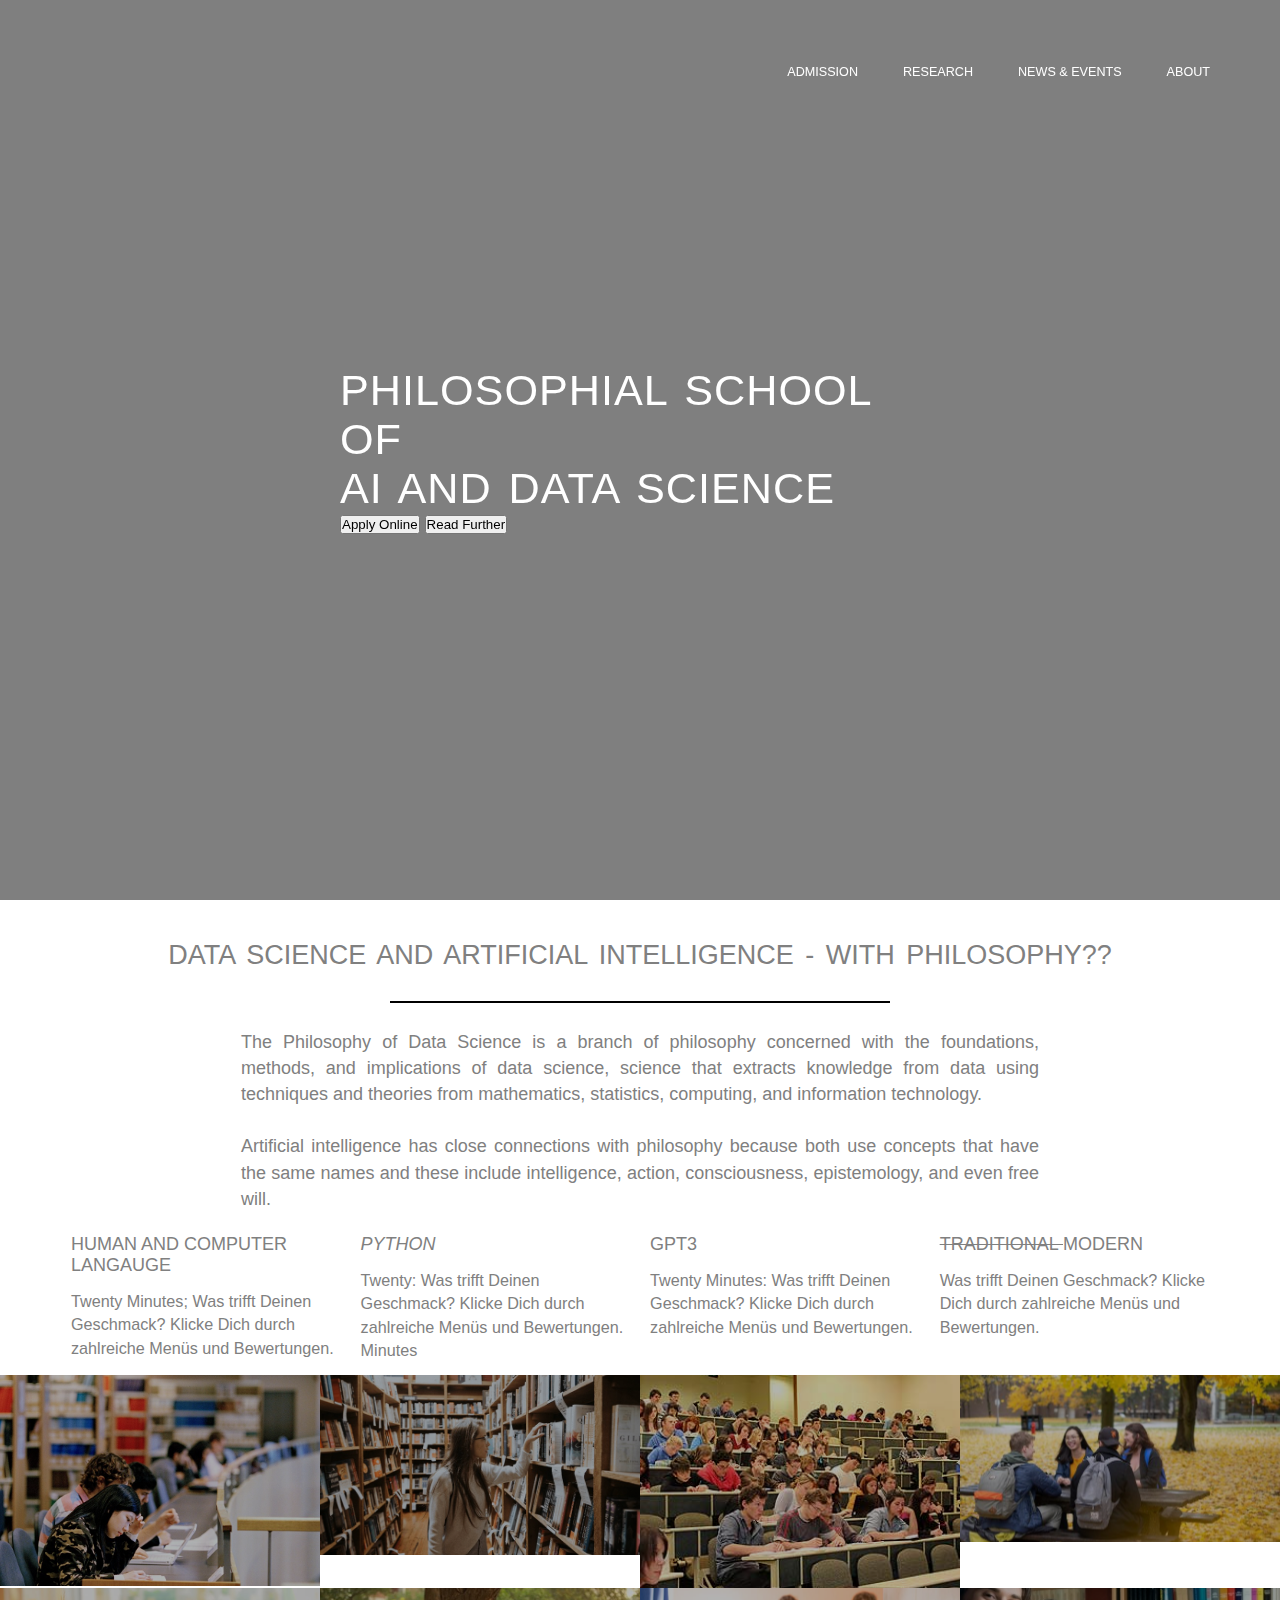
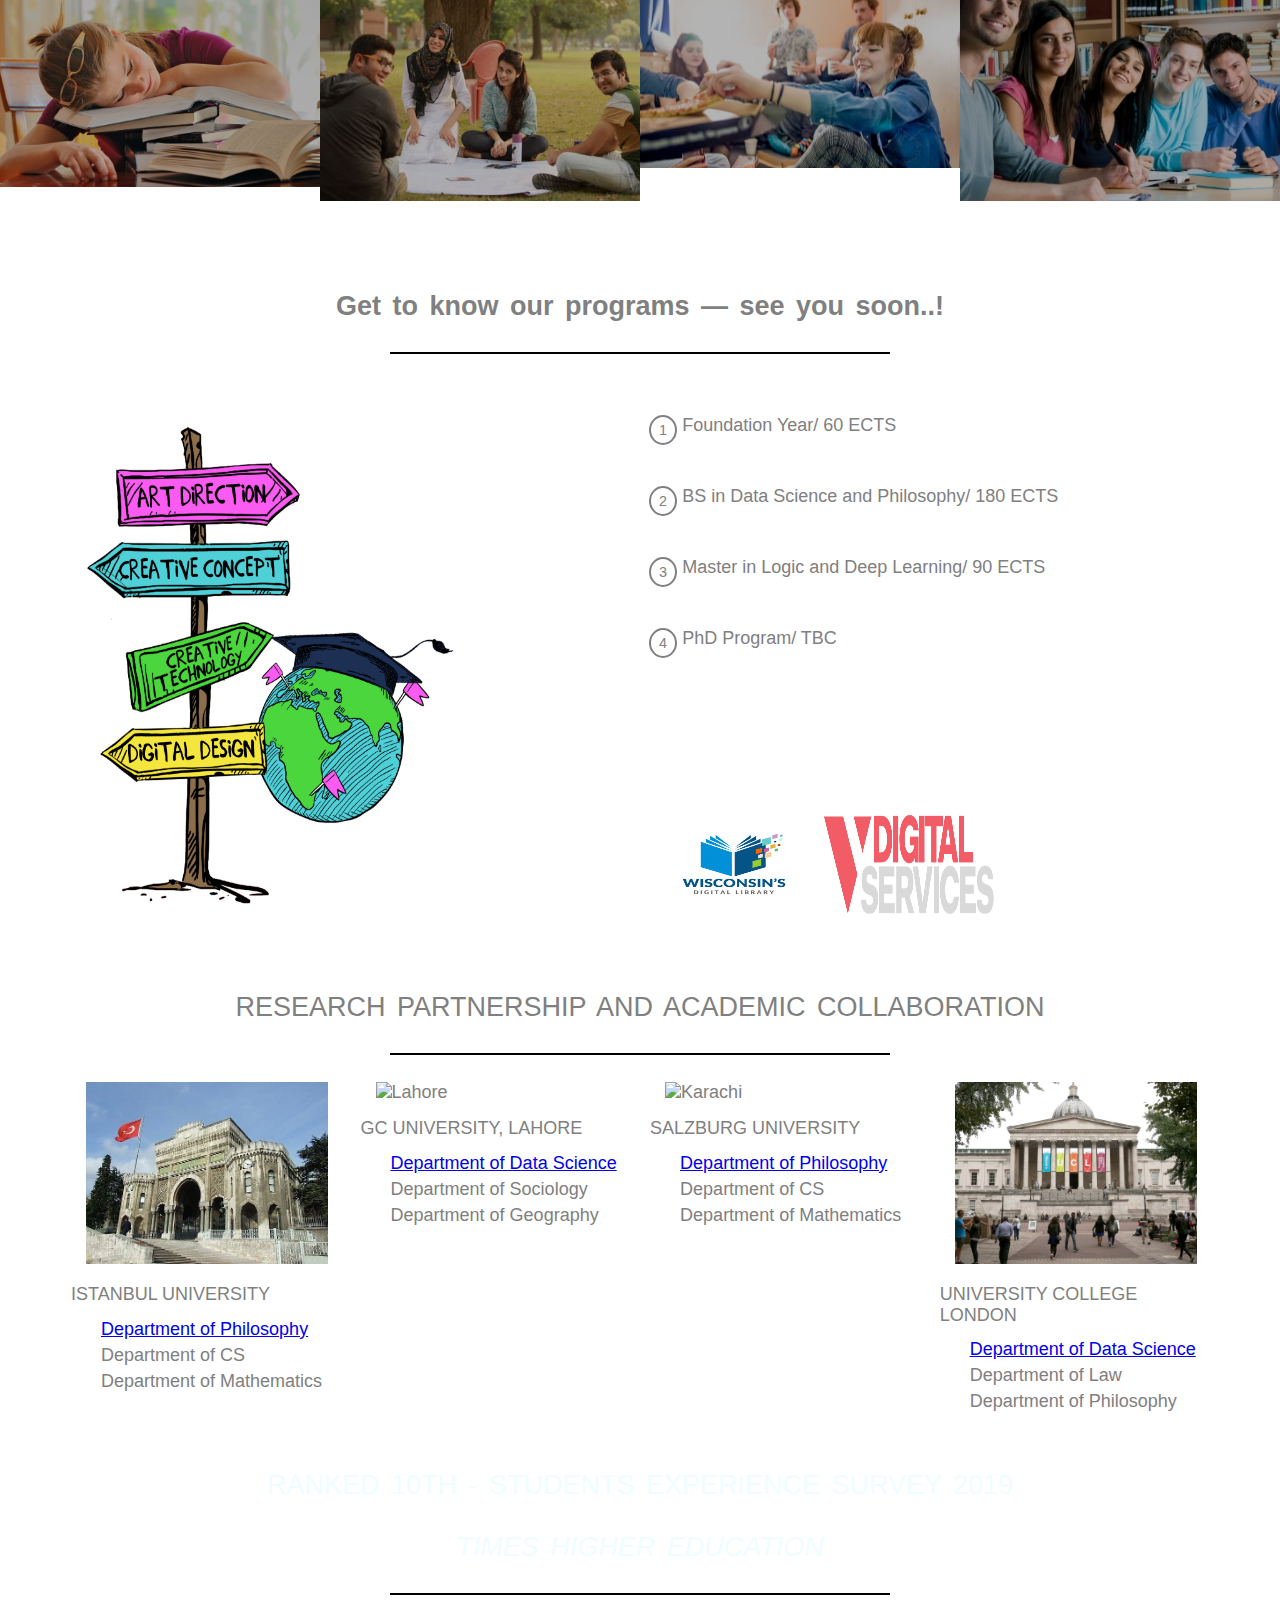
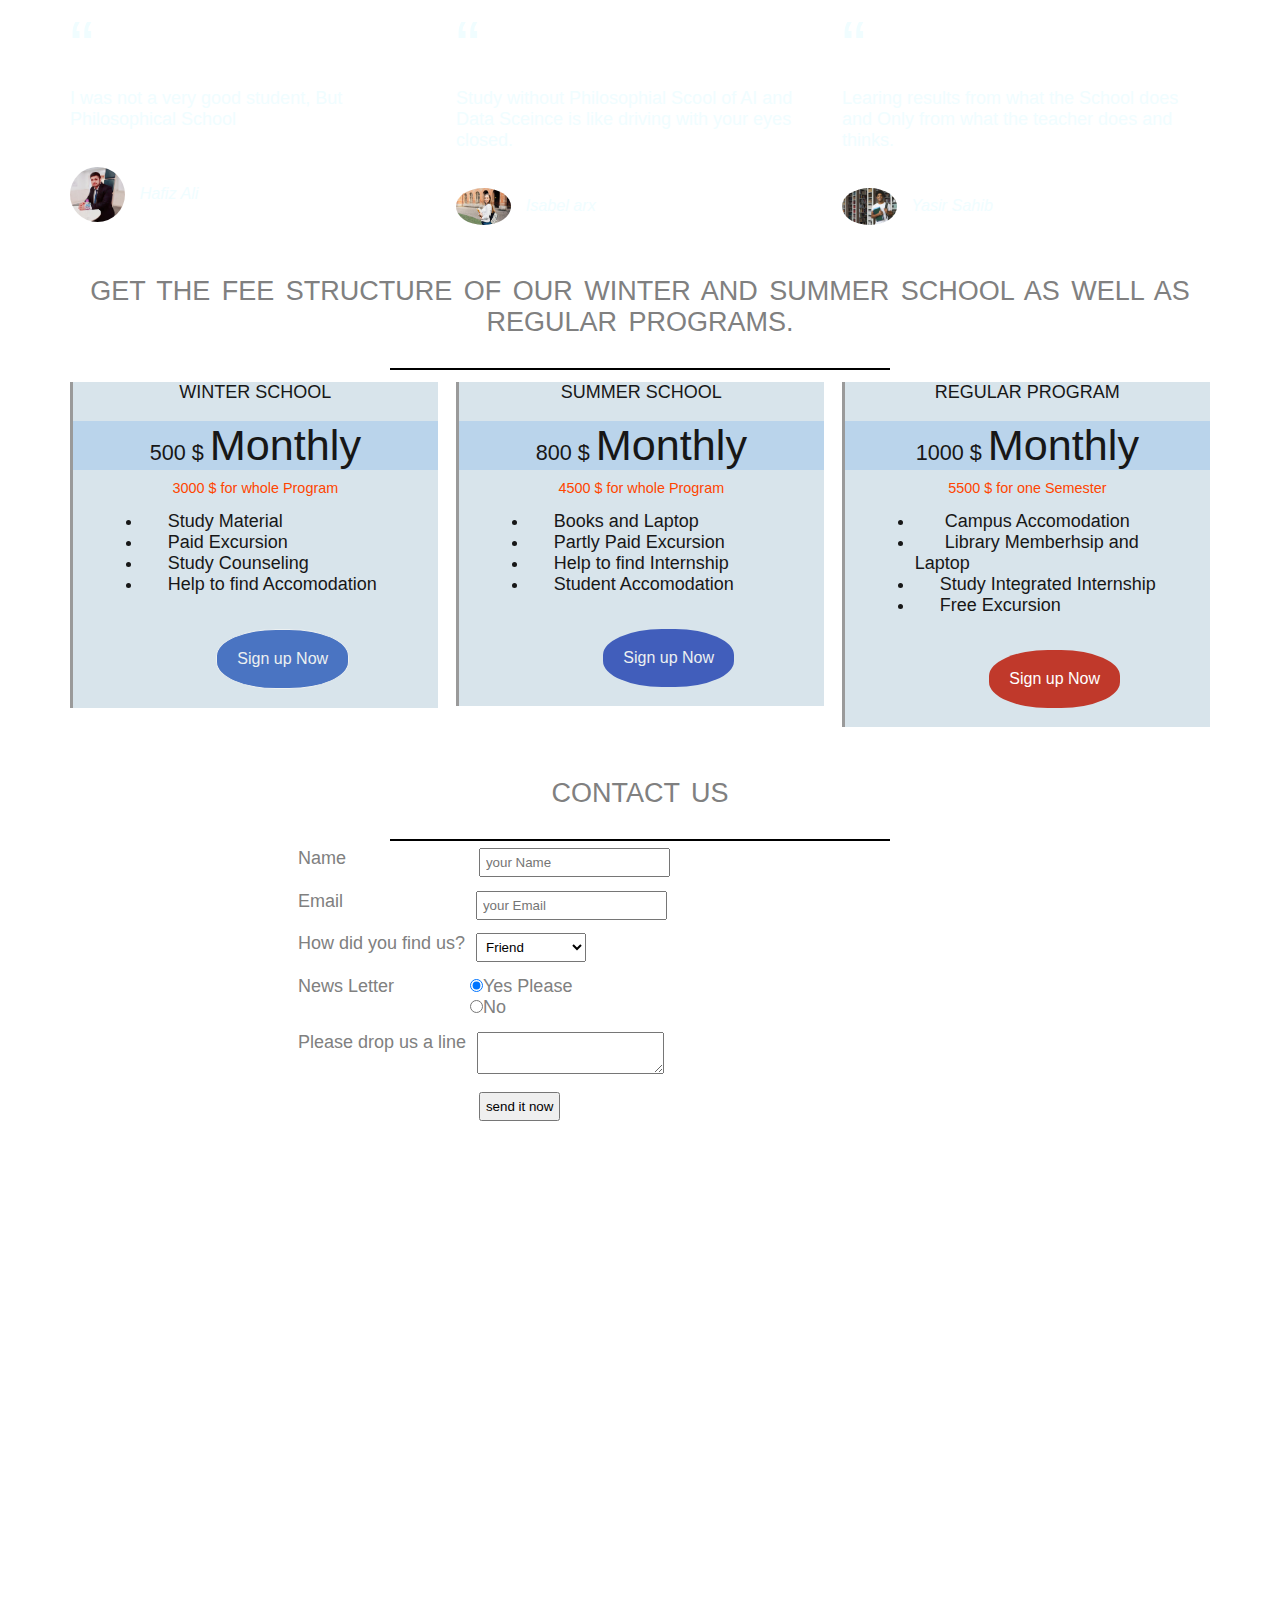
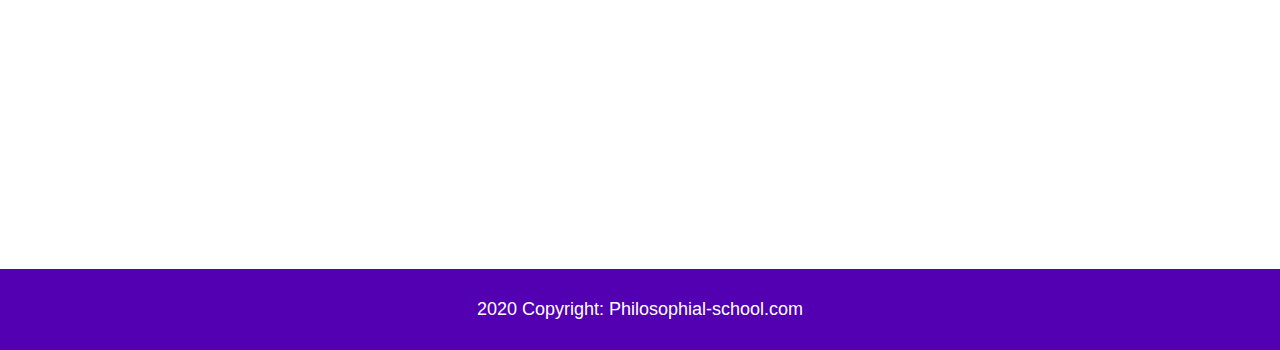
==== commit e31f577f: "Update index.html" ====
--- a/index.html
+++ b/index.html
@@ -1,9 +1,13 @@
 <!DOCTYPE html>
 <html lang="en">
 <Head>
+
     <link rel="stylesheet" type="text/css" href="grid.css">
     <link rel="stylesheet" type="text/css" href="style.css">
     <link rel="stylesheet" type="text/css" href="grid.css">
+    <link rel="preconnect" href="https://fonts.gstatic.com">
+     <link href="https://fonts.googleapis.com/css2?family=Dancing+Script&display=swap" rel="stylesheet">
+    <link href="https://cdn.jsdelivr.net/npm/bootstrap@5.0.0-beta1/dist/css/bootstrap.min.css" rel="stylesheet" integrity="sha384-giJF6kkoqNQ00vy+HMDP7azOuL0xtbfIcaT9wjKHr8RbDVddVHyTfAAsrekwKmP1" crossorigin="anonymous">
     <link rel="stylesheet" type="text/css" href="https://fonts.google.com/specimen/Lato?sidebar.open&selection.family=Lato:ital,wght@0,300;0,400;1,300;1,400;1,900">
     
     <title>Philosophy and AI</title>
@@ -22,8 +26,8 @@
         </nav>
         <div class="hero-text-box">
         <h1> Philosophial School <br>of <br>AI and Data Science</h1>
-        <a  class="btn btn-full" href="Assigment_Ali.html" target="_blank" >Regular Student Application</a>
-        <a class="btn btn-ghost" href="#">Guest Student Application </a>
+        <button type="button" class="btn btn-outline-primary">Apply Online</button>
+        <button type="button" class="btn btn-outline-secondary">Read Further</button>
         </div>
     </header>
     <Section class="section-features">
@@ -67,44 +71,44 @@
        <ul class="photo-ammi clearfix">
         <li>  
            <figure class="Bhagan">
-            <img src="pis/1.jpg">
-            </figure>
-           </li>
-           <li>  
-           <figure class="Bhagan">
-            <img src="pis/2.jpg">
-            </figure>
-           </li>
-           <li>  
-           <figure class="Bhagan">
-            <img src="pis/3.jpg">
-            </figure>
-           </li>
-           <li>  
-           <figure class="Bhagan">
-            <img src="pis/4.jpg">
+            <img src="1.jpg">
+            </figure>
+           </li>
+           <li>  
+           <figure class="Bhagan">
+            <img src="2.jpg">
+            </figure>
+           </li>
+           <li>  
+           <figure class="Bhagan">
+            <img src="3.jpg">
+            </figure>
+           </li>
+           <li>  
+           <figure class="Bhagan">
+            <img src="4.jpg">
             </figure>
            </li>
               </ul>
         <ul  class="photo-ammi clearfix">
            <li>  
            <figure class="Bhagan">
-            <img src="pis/5.jpg">
-            </figure>
-           </li>
-           <li>  
-           <figure class="Bhagan">
-            <img src="pis/6.jpg">
-            </figure>
-           </li>
-           <li>  
-           <figure class="Bhagan">
-            <img src="pis/7.jpg">
-            </figure>
-           </li>
-           <li>  
-           <figure class="Bhagan">
-            <img src="pis/8.jpg">
+            <img src="5.jpg">
+            </figure>
+           </li>
+           <li>  
+           <figure class="Bhagan">
+            <img src="6.jpg">
+            </figure>
+           </li>
+           <li>  
+           <figure class="Bhagan">
+            <img src="7.jpg">
+            </figure>
+           </li>
+           <li>  
+           <figure class="Bhagan">
+            <img src="8.jpg">
             </figure>
            </li>
                       
@@ -117,7 +121,7 @@
     <div class="row">
         <div class="col span-1-of-2 "> 
         
-            <img src="pis/bhai.jpg" height="500px" width="400px" alt="Bhai picture"  >
+            <img src="bhai.jpg" height="500px" width="400px" alt="Bhai picture"  >
          </div>
         <div class="col span-1-of-2">  
            <div class="works-step">
@@ -133,10 +137,10 @@
             <div class="works-step">
                <div>4</div>
             <p> PhD Program/ TBC</p>
-                </div
+            </div>
                </divs> 
-        <a href="#" class="bt-app"><img src="pis/google.png"  alt="Google app"></a>    
-        <a href="#" class="bt-app"><img src="pis/amazon.png" alt="Amazon app"></a>    
+        <a href="#" class="bt-app"><img src="google.png"  alt="Google app"></a>    
+        <a href="#" class="bt-app"><img src="amazon.png" alt="Amazon app"></a>    
        
         </div>
         </div>
@@ -150,7 +154,7 @@
         </div>
         <div class="row">
         <div class="col span-1-of-4 box">
-            <img src="pis/isb.jpg" alt="Islamabad">
+            <img src="isb.jpg" alt="Islamabad">
             <h3>Istanbul University</h3>
             <div class="city-features">
             <i class="ion-flag icon-small"></i>
@@ -165,7 +169,7 @@
             </div>
             </div>
         <div class="col span-1-of-4 box">
-            <img src="pis/Lahore.jpg" alt="Lahore">
+            <img src="Lahore.jpg" alt="Lahore">
             <h3>GC University, Lahore</h3>
             <div class="city-features">
             <i class="ion-flag icon-small"></i>
@@ -181,7 +185,7 @@
             </div>
             </div> 
         <div class="col span-1-of-4 box">
-            <img src="pis/Karachi.jpg" alt="Karachi">
+            <img src="Karachi.jpg" alt="Karachi">
             <h3>Salzburg University</h3>
             <div class="city-features">
             <i class="ion-flag icon-small"></i>
@@ -195,7 +199,7 @@
                 Department of Mathematics
             </div></div>
         <div class="col span-1-of-4 box">
-            <img src="pis/pesh.jpg" alt="Peshawar">
+            <img src="pesh.jpg" alt="Peshawar">
             <h3>University College London</h3>
             <div class="city-features">
             <i class="ion-flag icon-small"></i>
@@ -222,15 +226,15 @@
         <div class="row">
             <div class="col span-1-of-3 customer">
             <blockquote>I was not a very good student, But Philosophical School</blockquote>
-                <cite><img src="pis/a.jpg" alt="Hussain sahib"> Hafiz Ali </cite>
+                <cite><img src="a.jpg" alt="Hussain sahib"> Hafiz Ali </cite>
             </div>
             <div class="col span-1-of-3 customer">
             <blockquote>Study without Philosophial Scool of AI and Data Sceince is like driving with your eyes closed.</blockquote>
-                <cite><img src="pis/b.jpg" alt="Ishrat"> Isabel arx </cite>
+                <cite><img src="b.jpg" alt="Ishrat"> Isabel arx </cite>
             </div>
             <div class="col span-1-of-3 customer">
             <blockquote>Learing results from what the School does and Only from what the teacher does and thinks.</blockquote>
-                <cite><img src="pis/c.jpg" alt="Yasir"> Yasir Sahib </cite>
+                <cite><img src="c.jpg" alt="Yasir"> Yasir Sahib </cite>
             </div>
         </div>
         </div>
@@ -384,4 +388,4 @@
         </div 
                     
         
-           +           
